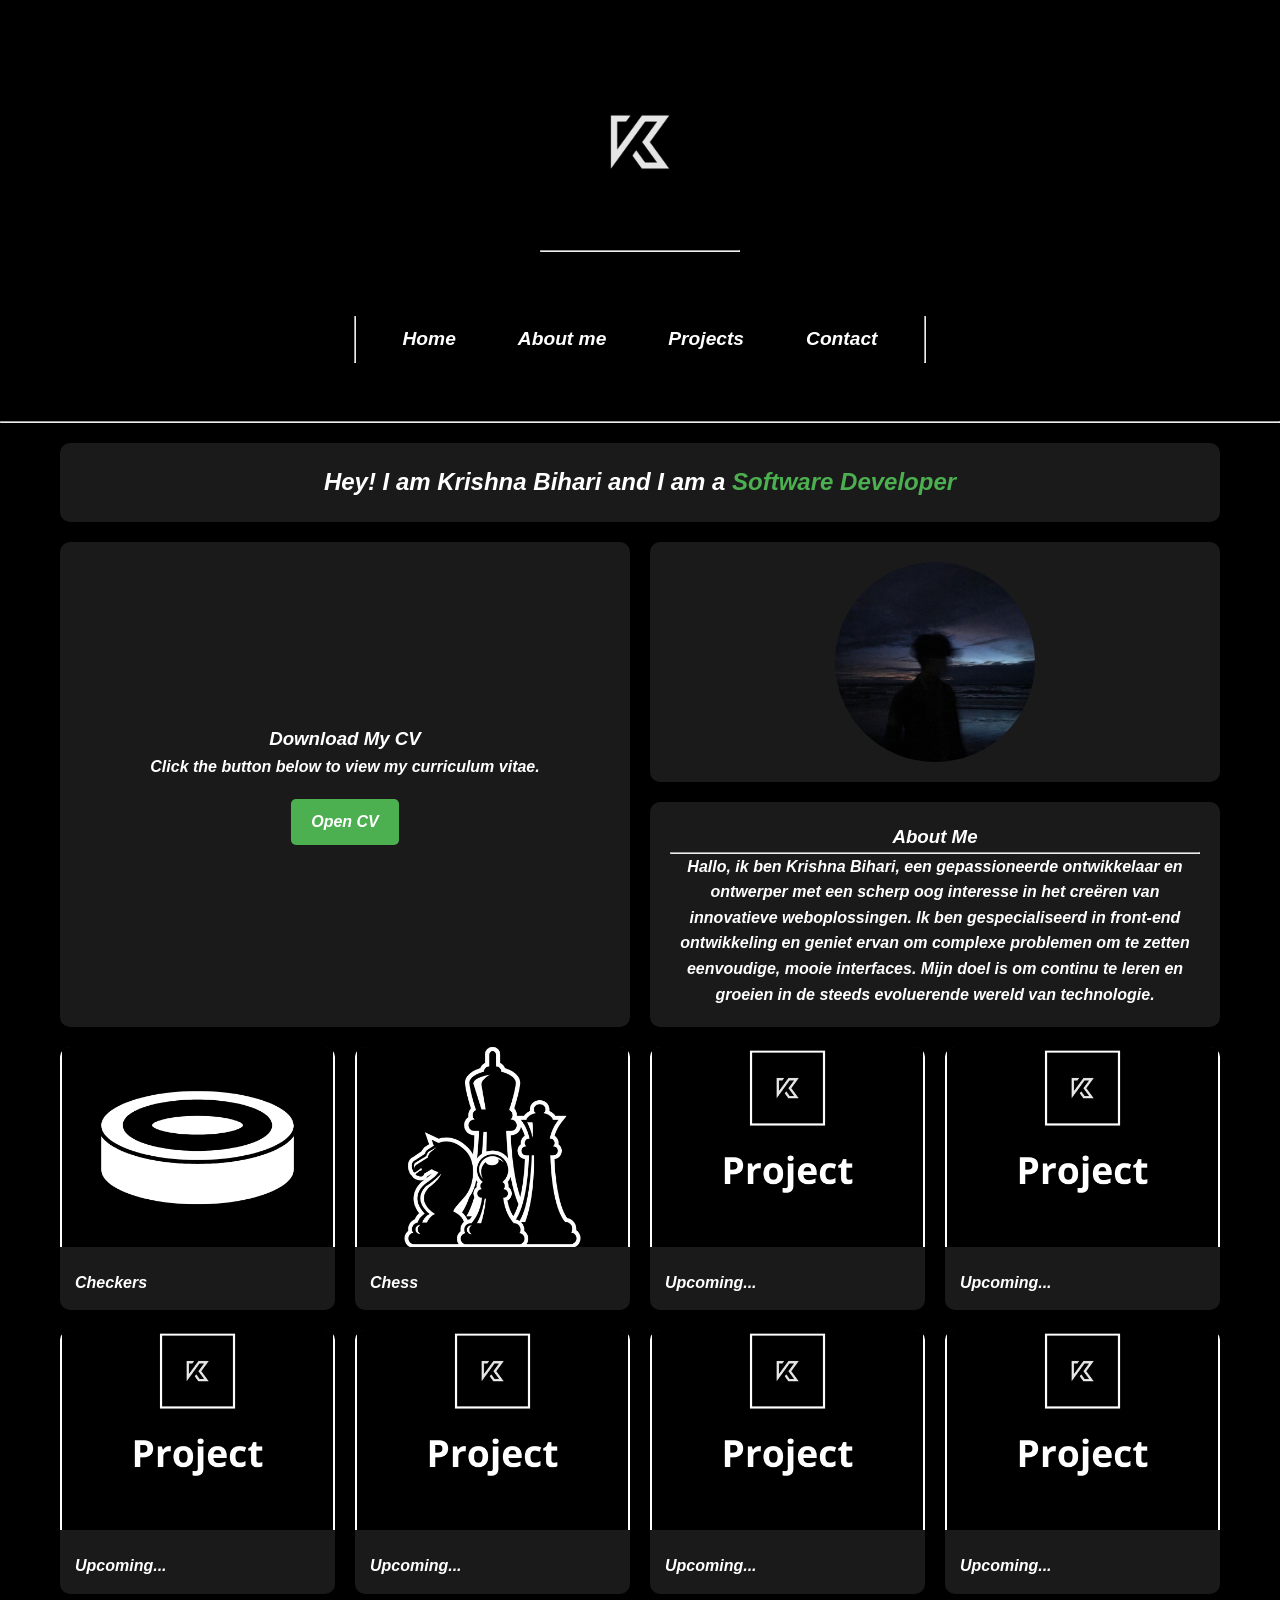
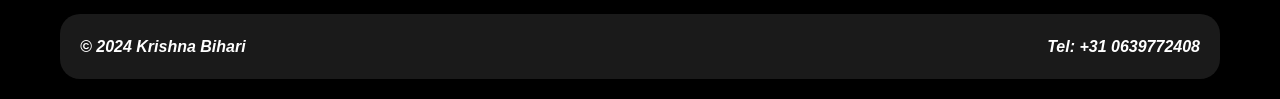
==== index.html @ a4baf520 "Nieuwe portfolio Nieuwe portfolio" ====
<!DOCTYPE html>
<html lang="en">
  <head>
    <meta charset="UTF-8" />
    <meta name="viewport" content="width=device-width, initial-scale=1.0" />
    <title>Home | Krishna Bihari</title>
    <link rel="shortcut icon" href="img/k logo.jpg" type="image/x-icon" />
    <link rel="stylesheet" href="css/style.css" />
    <script defer src="js/main.js"></script>
    <link
      rel="stylesheet"
      href="https://cdnjs.cloudflare.com/ajax/libs/font-awesome/6.0.0/css/all.min.css"
    />
  </head>

  <body>
    <header>
      <nav>
        <div class="nav-content">
          <div class="logo">
            <a class="k-logobtn" href="startscherm.html">
              <img class="k-logo" src="img/k logo.jpg" alt="k-logo" />
              <hr class="logo-stripe" />
            </a>
          </div>
          <button class="hamburger" aria-label="Menu">
            <div class="hamburger-lines">
              <span class="line"></span>
              <span class="line"></span>
              <span class="line"></span>
            </div>
          </button>
          <ul class="nav-menu">
            <hr />
            <li><a href="index.html">Home</a></li>
            <li><a href="about.html">About me</a></li>
            <li><a href="projects.html">Projects</a></li>
            <li><a href="contact.html">Contact</a></li>
            <hr />
          </ul>
        </div>
      </nav>

      <!-- <div class="K-logo">
      <a href="index.html">
        <img class="logo-button-K" src="img/k logo.jpg" alt="K-logo" />
      </a>
    </div>

    <ul class="navbar" id="navbar">
      <li><a href="index.html">Home</a></li>
      <li><a href="projects.html">Projects</a></li>
      <li><a href="about.html">About me</a></li>
      <li><a href="contact.html">Contacts</a></li>
      <a class="close" href="#">
        <img src="img/Hmenu.png" alt="close" />
      </a>
    </ul>
    <a class="hamburger" href="#navbar">
      <img src="img/Hmenu.png" alt="menu" />
    </a> -->
    </header>

    <hr class="line" />

    <main>
      <div class="home-grid">
        <div class="intro-text">
          Hey! I am Krishna Bihari and I am a
          <span class="dynamic-text">Software Developer</span>
        </div>

        <div class="profile-pic">
          <img src="img/pfp.jpeg" alt="Krishna Bihari" />
        </div>

        <div class="about-section">
          <h3>About Me</h3>
          <hr class="line" />
          <p>
            Hallo, ik ben Krishna Bihari, een gepassioneerde ontwikkelaar en
            ontwerper met een scherp oog interesse in het creëren van
            innovatieve weboplossingen. Ik ben gespecialiseerd in front-end
            ontwikkeling en geniet ervan om complexe problemen om te zetten
            eenvoudige, mooie interfaces. Mijn doel is om continu te leren en
            groeien in de steeds evoluerende wereld van technologie.
          </p>
        </div>

        <div class="two-row-box">
          <h3>Download My CV</h3>
          <p>Click the button below to view my curriculum vitae.</p>
          <a href="img/Krishna_Bihari_-_.pdf" class="cv-download-btn" download
            >Open CV</a
          >
        </div>

        <div class="projects-preview">
          <div class="project-card">
            <img src="img/checkersLogo.png" alt="Project 1" />
            <div class="project-details">Checkers</div>
          </div>
          <div class="project-card">
            <img src="img/chessLogo.png" alt="Project 2" />
            <div class="project-details">Chess</div>
          </div>
          <div class="project-card">
            <img src="img/Project(hover).png" alt="Project 3" />
            <div class="project-details">Upcoming...</div>
          </div>
          <div class="project-card">
            <img src="img/Project(hover).png" alt="Project 4" />
            <div class="project-details">Upcoming...</div>
          </div>
          <div class="project-card">
            <img src="img/Project(hover).png" alt="Project 5" />
            <div class="project-details">Upcoming...</div>
          </div>
          <div class="project-card">
            <img src="img/Project(hover).png" alt="Project 6" />
            <div class="project-details">Upcoming...</div>
          </div>
          <div class="project-card">
            <img src="img/Project(hover).png" alt="Project 7" />
            <div class="project-details">Upcoming...</div>
          </div>
          <div class="project-card">
            <img src="img/Project(hover).png" alt="Project 8" />
            <div class="project-details">Upcoming...</div>
          </div>
        </div>

        <footer>
          <div>&copy; 2024 Krishna Bihari</div>
          <div>Tel: +31 0639772408</div>
          <!-- <div class="social-links">
          <a href="instagram.com" class="social-link"><i class="fab fa-instagram"></i></a>
          <a href="facebook.com" class="social-link"><i class="fab fa-facebook"></i></a>
          <a href="youtube.com" class="social-link"><i class="fab fa-youtube"></i></a>
          <a href="linkedin.com" class="social-link"><i class="fab fa-linkedin"></i></a>
          <a href="tiktok.com" class="social-link"><i class="fab fa-tiktok"></i></a>
          <a href="pinterest.com" class="social-link"><i class="fab fa-pinterest"></i></a>
      </div> -->
        </footer>
      </div>
    </main>
  </body>
</html>
---- css/style.css ----
:root {
  --black: black;
  --white: white;
  --grey-1: rgba(255, 255, 255, 0.1);
  --grey-2: rgba(255, 255, 255, 0.2);
  --grey-3: rgba(255, 255, 255, 0.3);
  --border-color-b: 1px solid black;
  --border-color-w: 1px solid white;
  --changing-text: #4caf50;
}

* {
  margin: 0;
  padding: 0;
  box-sizing: border-box;
  color: var(--white);
  font-family: Verdana, Geneva, Tahoma, sans-serif;
  font-style: italic;
  font-weight: bolder;
  /* font-size: x-small; */
}

body {
  /* background is white by default but added for clarity */
  background: var(--black);
  width: 100%;
  min-height: 100vh;
  color: var(--white);
  font-family: Verdana, Geneva, Tahoma, sans-serif;
  line-height: 1.6;
}

header {
  position: relative;
  width: 100%;
  padding: 10px;
}

.logo-button-K {
  width: 150px;
  display: block;
  margin-left: auto;
  margin-right: auto;
  max-width: 150px;
  height: auto;
}

.hamburger,
.close {
  border: none;
  cursor: pointer;
  /* position absolute position the icons relative to the body because they have no position relative parents*/
  position: absolute;
  top: 20px;
  right: 20px;
  width: 36px;
  height: 36px;
}

.hamburger {
  background: var(--black);
}

.close {
  background: var(--black);
}

.hamburger img,
.close img {
  width: 100%;
  height: 100%;
}

.navbar {
  position: absolute;
  z-index: 1000;
  top: 0;
  left: 0;
  width: 100%;
  height: 100vh;
  overflow: hidden;
  list-style: none;
  background: var(--black);
  display: flex;
  flex-flow: column nowrap;
  justify-content: space-evenly;
  align-items: center;
  transform: translateY(-100%);
  transition: transform 0.2s ease;
}

.navbar:target {
  transform: translateY(0);
}

li a {
  display: block;
  font-family: "Open Sans", sans-serif;
  color: var(--white);
  font-weight: bold;
  font-size: 1.2rem;
  text-decoration: none;
  border-bottom: var(--border-color-b);
  padding-bottom: 0.5rem;
}

li a:hover,
li a:focus {
  border-bottom: var(--border-color-w);
}

.line {
  background-color: var(--white);
}

.wrapper {
  display: grid;
  grid-template-areas: auto;
  /* gap: 20px; */
  font-family: Verdana, Geneva, Tahoma, sans-serif;
  font-style: italic;
  font-weight: bolder;
  font-size: x-small;
  color: var(--black);
  background-color: var(--black);
  justify-content: center;
  align-items: center;
  border: var(--border-color-w);
  border-radius: 20px;
  height: 600px;
  width: 1200px;
}

header {
  position: relative;
  width: 100%;
  padding: 10px;
}

nav {
  padding: 2rem;
  display: flex;
  flex-direction: column;
  align-items: center;
  gap: 2rem;
}

.nav-content {
  width: 100%;
  max-width: 1200px;
  margin: 0 auto;
  display: flex;
  flex-direction: column;
  align-items: center;
  gap: 2rem;
}

.logo {
  display: flex;
  flex-direction: column;
  align-items: center;
  gap: 15px;
  margin-bottom: 1rem;
}

.k-logo {
  width: 200px;
  height: 200px;
  border-radius: 20px;
  object-fit: cover;
  box-shadow: 0 2px 4px rgba(0, 0, 0, 0.1);
}

.logo-stripe {
  color: c;
  font-size: 1.8rem;
  text-shadow: 2px 2px 4px rgba(0, 0, 0, 0.2);
}

.hamburger {
  display: none;
  background: none;
  border: none;
  cursor: pointer;
  padding: 0.5rem;
  position: relative;
  z-index: 100;
}

.hamburger-lines {
  width: 25px;
  height: 20px;
  display: flex;
  flex-direction: column;
  justify-content: space-between;
}

.line {
  width: 100%;
  height: 2px;
  background-color: #fff;
  transition: all 0.3s ease;
}

.nav-menu {
  display: flex;
  gap: 2rem;
  list-style: none;
  background-color: rgba(0, 0, 0, 0.7);
  padding: 1rem 2rem;
  border-radius: 30px;
}

.nav-menu a {
  text-decoration: none;
  color: var(--text-color);
  font-size: 1.2rem;
  padding: 8px 15px;
  border-radius: 5px;
  transition: all 0.3s ease;
}

.nav-menu a:hover {
  background-color: var(--changing-text);
  color: var(--pink-color);
}

/* Mobile styles */
@media (max-width: 768px) {
  .hamburger {
    display: block;
    position: fixed;
    top: 20px;
    right: 20px;
  }

  .nav-menu {
    position: fixed;
    top: 0;
    right: -100%;
    height: 100vh;
    width: 250px;
    background-color: rgba(0, 0, 0, 0.9);
    flex-direction: column;
    padding: 4rem 2rem;
    transition: right 0.3s ease;
    border-radius: 0;
  }

  .nav-menu.active {
    right: 0;
  }

  .hamburger.active .line:nth-child(1) {
    transform: rotate(45deg) translate(5px, 8px);
  }

  .hamburger.active .line:nth-child(2) {
    opacity: 0;
  }

  .hamburger.active .line:nth-child(3) {
    transform: rotate(-45deg) translate(5px, -8px);
  }

  .k-logo {
    width: 80px;
    height: 80px;
  }

  .logo-stripe {
    font-size: 1.5rem;
  }
}

/* .K-logo {
  text-align: center;
} */

/* Hamburger Menu Responsiveness */
/* .hamburger,
.close {
  position: absolute;
  top: 15px;
  right: 15px;
  width: 36px;
  height: 36px;
  cursor: pointer;
  z-index: 1100;
}

.navbar {
  position: fixed;
  top: 0;
  left: 0;
  width: 100%;
  height: 100vh;
  background: var(--black);
  display: flex;
  flex-flow: column nowrap;
  justify-content: center;
  align-items: center;
  transform: translateY(-100%);
  transition: transform 0.2s ease;
  z-index: 1000;
  list-style: none;
}

.navbar:target {
  transform: translateY(0);
}

.navbar li {
  margin: 15px 0;
}

.navbar li a {
  font-size: 1.2rem;
  text-decoration: none;
  color: var(--white);
  padding-bottom: 0.5rem;
  border-bottom: 1px solid transparent;
  transition: border-color 0.3s ease;
}

.navbar li a:hover {
  border-bottom: var(--border-color-w);
} */

.contact-container {
  display: grid;
  grid-template-columns: 1fr;
  gap: 20px;
  max-width: 800px;
  margin: 0 auto;
  padding: 20px;
  color: var(--border-color-w);
}

.contact-form {
  background-color: var(--grey-1);
  border-radius: 10px;
  padding: 20px;
}

.form-group {
  margin-bottom: 15px;
}

.form-group input,
.form-group textarea {
  width: 100%;
  padding: 10px;
  background-color: var(--grey-2);
  border: var(--border-color-w);
  border-radius: 5px;
  color: var(--white);
}

.social-links {
  display: flex;
  justify-content: center;
  gap: 20px;
  margin-top: 20px;
}

.social-links a {
  color: var(--white);
  text-decoration: none;
  font-size: 1.5rem;
  transition: color 0.3s ease;
}

.social-links a:hover {
  color: var(--changing-text);
}

@media screen and (max-width: 600px) {
  .contact-container {
    padding: 10px;
  }

  .social-links {
    flex-direction: column;
    align-items: center;
  }
}

.about-grid {
  display: grid;
  grid-template-columns: 1fr 1fr;
  gap: 20px;
  max-width: 1200px;
  margin: 0 auto;
  padding: 20px;
  color: var(--white);
}

.personal-info,
.skills-section {
  background-color: var(--grey-1);
  border-radius: 10px;
  padding: 20px;
}

.skill-bar {
  width: 100%;
  background-color: var(--grey-2);
  border-radius: 10px;
  margin-bottom: 15px;
}

.skill-level {
  height: 20px;
  border-radius: 10px;
  background-color: var(--changing-text);
  text-align: right;
  line-height: 20px;
  color: var(--white);
  padding-right: 10px;
}

@media screen and (max-width: 768px) {
  .about-grid {
    grid-template-columns: 1fr;
  }
}

.projects-container {
  display: grid;
  grid-template-columns: repeat(4, 1fr);
  gap: 20px;
  max-width: 1200px;
  margin: 0 auto;
  padding: 20px;
  color: var(--white);
}

.project-card {
  background-color: var(--grey-1);
  border-radius: 10px;
  overflow: hidden;
  transition: transform 0.3s ease;
}

.project-card:hover {
  transform: scale(1.05);
}

.project-image {
  width: 100%;
  height: 250px;
  object-fit: cover;
}

.project-details {
  padding: 15px;
}

.project-links {
  display: flex;
  justify-content: space-between;
  margin-top: 10px;
}

.project-links a {
  color: var(--white);
  text-decoration: none;
  padding: 5px 10px;
  background-color: var(--grey-2);
  border-radius: 5px;
  transition: background-color 0.3s ease;
}

.project-links a:hover {
  background-color: var(--grey-3);
}

@media screen and (max-width: 768px) {
  .projects-container {
    grid-template-columns: repeat(2, 1fr);
  }
}

@media screen and (max-width: 480px) {
  .projects-container {
    grid-template-columns: 1fr;
  }
}

.two-row-box {
  grid-row: 2 / span 2;
  background-color: var(--grey-1);
  border-radius: 10px;
  padding: 20px;
  display: flex;
  flex-direction: column;
  align-items: center;
}

.cv-download-btn {
  background-color: var(--changing-text);
  color: var(--white);
  border: none;
  padding: 10px 20px;
  border-radius: 5px;
  cursor: pointer;
  transition: background-color 0.3s ease;
  margin-top: 20px;
  text-decoration: none;
  display: inline-block;
}

.cv-download-btn:hover {
  background-color: var(--white);
  color: var(--black);
}

.home-grid {
  display: grid;
  grid-template-columns: repeat(2, 1fr);
  gap: 20px;
  max-width: 1200px;
  margin: 0 auto;
  padding: 20px;
  color: var(--white);
}

.intro-text {
  grid-column: 1 / 3;
  background-color: var(--grey-1);
  border-radius: 10px;
  padding: 20px;
  text-align: center;
  font-size: 1.5rem;
}

.dynamic-text {
  color: var(--changing-text);
  display: inline-block;
}

.profile-pic,
.about-section,
.two-row-box {
  background-color: var(--grey-1);
  border-radius: 10px;
  padding: 20px;
  display: flex;
  flex-direction: column;
  justify-content: center;
  align-items: center;
  text-align: center;
}

.profile-pic img {
  width: 200px;
  height: 200px;
  border-radius: 50%;
  object-fit: cover;
}

.projects-preview {
  grid-column: 1 / 3;
  display: grid;
  grid-template-columns: repeat(4, 1fr);
  gap: 20px;
}

.project-card {
  background-color: var(--grey-1);
  border-radius: 10px;
  overflow: hidden;
}

.project-card img {
  width: 100%;
  height: 200px;
  object-fit: cover;
}

footer {
  grid-column: 1 / 3;
  display: flex;
  justify-content: space-between;
  padding: 20px;
  background-color: var(--grey-1);
  align-items: baseline;
  border-radius: 20px;
}

@media screen and (max-width: 1024px) {
  .home-grid {
    grid-template-columns: 1fr;
  }

  .intro-text,
  .projects-preview,
  footer {
    grid-column: 1;
  }

  .projects-preview {
    grid-template-columns: repeat(2, 1fr);
  }
}

@media screen and (max-width: 768px) {
  .projects-preview {
    grid-template-columns: 1fr;
  }

  .home-grid {
    padding: 10px;
    gap: 10px;
  }

  .intro-text {
    font-size: 1.2rem;
  }

  .profile-pic img {
    width: 150px;
    height: 150px;
  }
}

@media screen and (max-width: 480px) {
  .intro-text {
    font-size: 1rem;
  }

  footer {
    flex-direction: column;
    text-align: center;
  }
}

/* Animation Keyframes */
@keyframes fadeIn {
  from {
    opacity: 0;
  }

  to {
    opacity: 1;
  }
}

@keyframes slideInFromLeft {
  from {
    transform: translateX(-50px);
    opacity: 0;
  }

  to {
    transform: translateX(0);
    opacity: 1;
  }
}

@keyframes slideInFromRight {
  from {
    transform: translateX(50px);
    opacity: 0;
  }

  to {
    transform: translateX(0);
    opacity: 1;
  }
}

@keyframes slideInFromTop {
  from {
    transform: translateY(-50px);
    opacity: 0;
  }

  to {
    transform: translateY(0);
    opacity: 1;
  }
}

@keyframes slideInFromBottom {
  from {
    transform: translateY(50px);
    opacity: 0;
  }

  to {
    transform: translateY(0);
    opacity: 1;
  }
}

@keyframes pulse {
  0% {
    transform: scale(1);
  }

  50% {
    transform: scale(1.05);
  }

  100% {
    transform: scale(1);
  }
}

@keyframes typing {
  from {
    width: 0;
  }

  to {
    width: 100%;
  }
}

@keyframes blink {
  50% {
    border-color: transparent;
  }
}

@keyframes rotate {
  from {
    transform: rotate(0deg);
  }

  to {
    transform: rotate(360deg);
  }
}

@keyframes bounce {
  0%,
  100% {
    transform: translateY(0);
  }

  50% {
    transform: translateY(-15px);
  }
}

/* Logo Animation */
.logo-button-K {
  animation: pulse 2s infinite ease-in-out;
}

.k-logo {
  animation: fadeIn 1.5s ease-out;
}

/* Navigation Menu Animation */
.nav-menu li {
  opacity: 0;
  animation: slideInFromTop 0.5s forwards ease-out;
}

.nav-menu li:nth-child(1) {
  animation-delay: 0.1s;
}

.nav-menu li:nth-child(2) {
  animation-delay: 0.2s;
}

.nav-menu li:nth-child(3) {
  animation-delay: 0.3s;
}

.nav-menu li:nth-child(4) {
  animation-delay: 0.4s;
}

.nav-menu li:nth-child(5) {
  animation-delay: 0.5s;
}

/* Hamburger Menu Animation */
.hamburger .line {
  transition: all 0.3s ease-in-out;
}

/* Home Page Animations */
.intro-text {
  animation: fadeIn 1s ease-out;
}

.profile-pic {
  animation: slideInFromLeft 1s ease-out;
}

.about-section {
  animation: slideInFromRight 1s ease-out;
}

.two-row-box {
  animation: fadeIn 1.5s ease-out;
}

/* Project Cards Animation */
.project-card {
  opacity: 0;
  animation: fadeIn 0.8s forwards ease-out;
  transition: transform 0.3s ease, box-shadow 0.3s ease;
}

.project-card:hover {
  transform: translateY(-10px);
  box-shadow: 0 10px 20px rgba(0, 0, 0, 0.2);
}

.projects-container .project-card:nth-child(1) {
  animation-delay: 0.1s;
}

.projects-container .project-card:nth-child(2) {
  animation-delay: 0.2s;
}

.projects-container .project-card:nth-child(3) {
  animation-delay: 0.3s;
}

.projects-container .project-card:nth-child(4) {
  animation-delay: 0.4s;
}

/* Form Elements Animation */
.form-group input,
.form-group textarea {
  transition: all 0.3s ease;
}

.form-group input:focus,
.form-group textarea:focus {
  transform: scale(1.01);
  box-shadow: 0 0 10px rgba(76, 175, 80, 0.5);
}

/* Button Animation */
.cv-download-btn {
  position: relative;
  overflow: hidden;
  transition: all 0.3s ease;
}

.cv-download-btn:before {
  content: "";
  position: absolute;
  top: 0;
  left: -100%;
  width: 100%;
  height: 100%;
  background: linear-gradient(
    90deg,
    transparent,
    rgba(255, 255, 255, 0.2),
    transparent
  );
  transition: all 0.5s ease;
}

.cv-download-btn:hover:before {
  left: 100%;
}

/* Skills Section Animation */
.skill-level {
  width: 0;
  transition: width 1.5s ease-out;
}

/* Social Links Animation */
.social-links a {
  display: inline-block;
  animation: fadeIn 1s ease-out;
  transition: transform 0.3s ease;
}

.social-links a:hover {
  transform: translateY(-5px);
}

/* Footer Animation */
footer {
  animation: slideInFromBottom 1s ease-out;
}

/* Animation Classes (add these with JavaScript) */
.animate-skill {
  width: attr(data-skill "%") !important;
}

.animate-in {
  animation: fadeIn 1s ease-out;
}

.animate-from-left {
  animation: slideInFromLeft 1s ease-out;
}

.animate-from-right {
  animation: slideInFromRight 1s ease-out;
}

.animate-from-bottom {
  animation: slideInFromBottom 1s ease-out;
}

/* Intersection Observer Animations */
.hidden {
  opacity: 0;
  transform: translateY(20px);
  transition: all 0.6s ease-out;
}

.show {
  opacity: 1;
  transform: translateY(0);
}
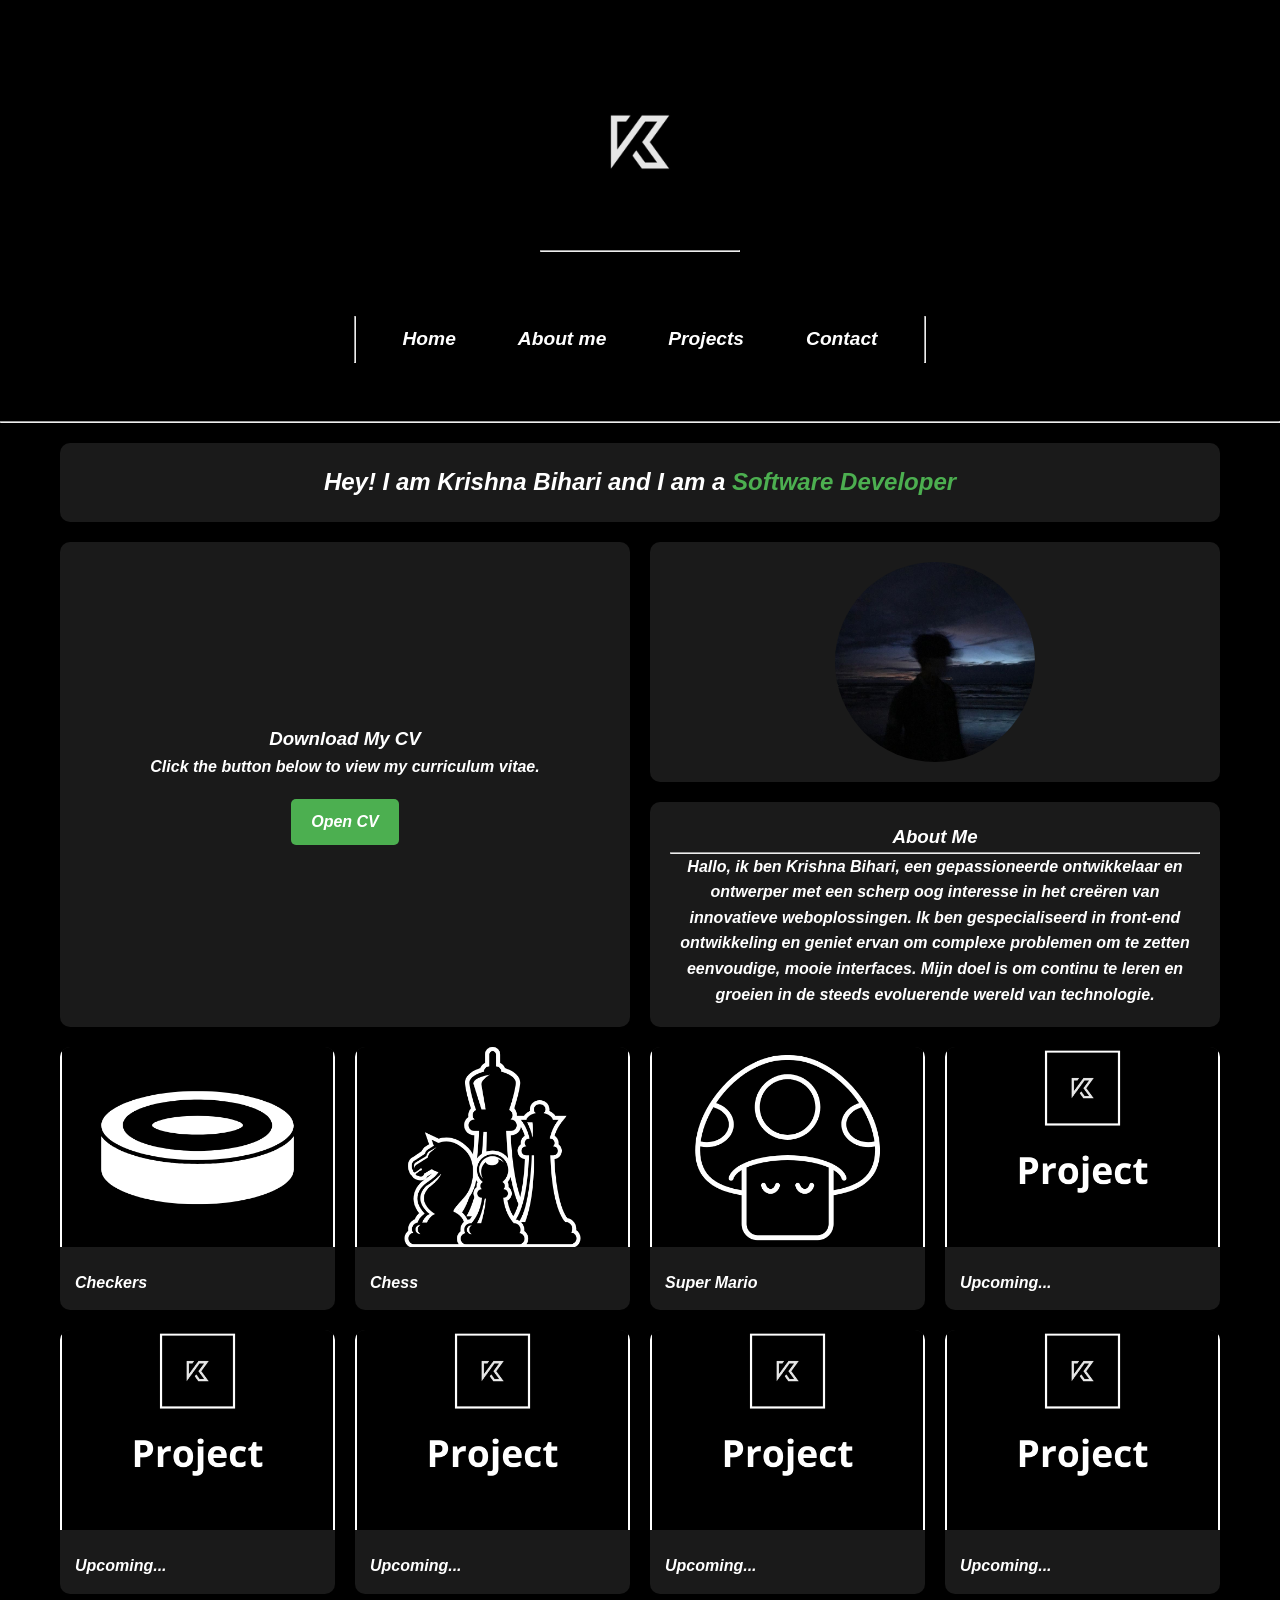
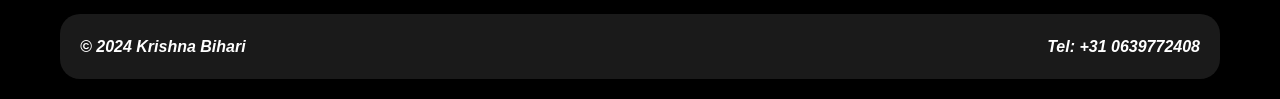
==== commit 12b2d698: "project mario toegevoegd project mario toegevoegd" ====
--- a/index.html
+++ b/index.html
@@ -105,8 +105,8 @@
             <div class="project-details">Chess</div>
           </div>
           <div class="project-card">
-            <img src="img/Project(hover).png" alt="Project 3" />
-            <div class="project-details">Upcoming...</div>
+            <img src="img/mario.png" alt="Project 3" />
+            <div class="project-details">Super Mario</div>
           </div>
           <div class="project-card">
             <img src="img/Project(hover).png" alt="Project 4" />
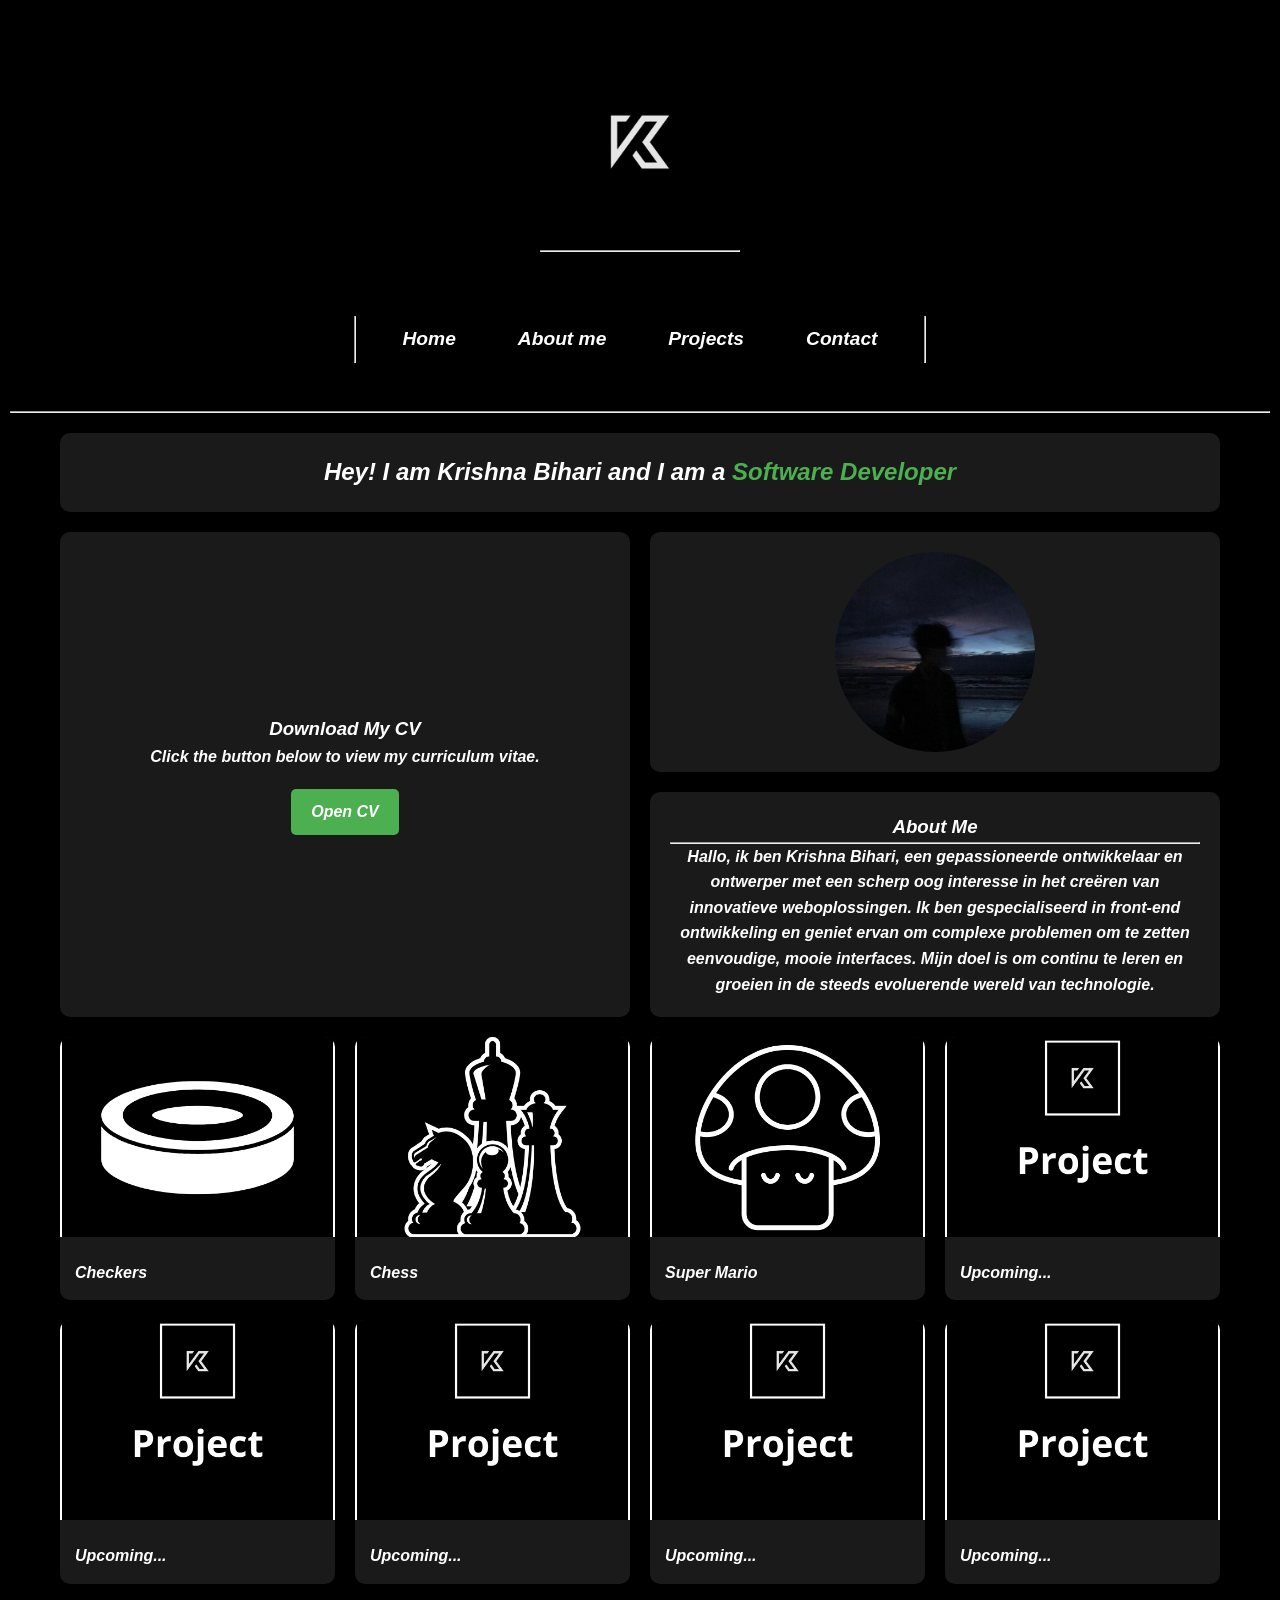
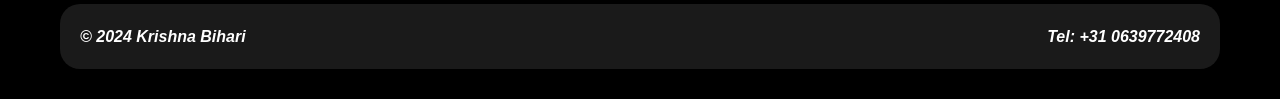
==== commit b3a6a84d: "code verwijderd code verwijderd" ====
--- a/index.html
+++ b/index.html
@@ -40,26 +40,6 @@
           </ul>
         </div>
       </nav>
-
-      <!-- <div class="K-logo">
-      <a href="index.html">
-        <img class="logo-button-K" src="img/k logo.jpg" alt="K-logo" />
-      </a>
-    </div>
-
-    <ul class="navbar" id="navbar">
-      <li><a href="index.html">Home</a></li>
-      <li><a href="projects.html">Projects</a></li>
-      <li><a href="about.html">About me</a></li>
-      <li><a href="contact.html">Contacts</a></li>
-      <a class="close" href="#">
-        <img src="img/Hmenu.png" alt="close" />
-      </a>
-    </ul>
-    <a class="hamburger" href="#navbar">
-      <img src="img/Hmenu.png" alt="menu" />
-    </a> -->
-    </header>
 
     <hr class="line" />
 
--- a/css/style.css
+++ b/css/style.css
@@ -8,7 +8,6 @@
   --border-color-w: 1px solid white;
   --changing-text: #4caf50;
 }
-
 * {
   margin: 0;
   padding: 0;
@@ -17,11 +16,8 @@
   font-family: Verdana, Geneva, Tahoma, sans-serif;
   font-style: italic;
   font-weight: bolder;
-  /* font-size: x-small; */
-}
-
+}
 body {
-  /* background is white by default but added for clarity */
   background: var(--black);
   width: 100%;
   min-height: 100vh;
@@ -29,13 +25,11 @@
   font-family: Verdana, Geneva, Tahoma, sans-serif;
   line-height: 1.6;
 }
-
 header {
   position: relative;
   width: 100%;
   padding: 10px;
 }
-
 .logo-button-K {
   width: 150px;
   display: block;
@@ -44,33 +38,27 @@
   max-width: 150px;
   height: auto;
 }
-
-.hamburger,
-.close {
+.close,
+.hamburger {
   border: none;
   cursor: pointer;
-  /* position absolute position the icons relative to the body because they have no position relative parents*/
   position: absolute;
   top: 20px;
   right: 20px;
   width: 36px;
   height: 36px;
 }
-
 .hamburger {
   background: var(--black);
 }
-
 .close {
   background: var(--black);
 }
-
-.hamburger img,
-.close img {
+.close img,
+.hamburger img {
   width: 100%;
   height: 100%;
 }
-
 .navbar {
   position: absolute;
   z-index: 1000;
@@ -88,35 +76,29 @@
   transform: translateY(-100%);
   transition: transform 0.2s ease;
 }
-
 .navbar:target {
   transform: translateY(0);
 }
-
 li a {
   display: block;
   font-family: "Open Sans", sans-serif;
   color: var(--white);
-  font-weight: bold;
+  font-weight: 700;
   font-size: 1.2rem;
   text-decoration: none;
   border-bottom: var(--border-color-b);
   padding-bottom: 0.5rem;
 }
-
-li a:hover,
-li a:focus {
+li a:focus,
+li a:hover {
   border-bottom: var(--border-color-w);
 }
-
 .line {
   background-color: var(--white);
 }
-
 .wrapper {
   display: grid;
   grid-template-areas: auto;
-  /* gap: 20px; */
   font-family: Verdana, Geneva, Tahoma, sans-serif;
   font-style: italic;
   font-weight: bolder;
@@ -130,13 +112,11 @@
   height: 600px;
   width: 1200px;
 }
-
 header {
   position: relative;
   width: 100%;
   padding: 10px;
 }
-
 nav {
   padding: 2rem;
   display: flex;
@@ -144,7 +124,6 @@
   align-items: center;
   gap: 2rem;
 }
-
 .nav-content {
   width: 100%;
   max-width: 1200px;
@@ -154,7 +133,6 @@
   align-items: center;
   gap: 2rem;
 }
-
 .logo {
   display: flex;
   flex-direction: column;
@@ -162,7 +140,6 @@
   gap: 15px;
   margin-bottom: 1rem;
 }
-
 .k-logo {
   width: 200px;
   height: 200px;
@@ -170,23 +147,20 @@
   object-fit: cover;
   box-shadow: 0 2px 4px rgba(0, 0, 0, 0.1);
 }
-
 .logo-stripe {
   color: c;
   font-size: 1.8rem;
   text-shadow: 2px 2px 4px rgba(0, 0, 0, 0.2);
 }
-
 .hamburger {
   display: none;
-  background: none;
+  background: 0 0;
   border: none;
   cursor: pointer;
   padding: 0.5rem;
   position: relative;
   z-index: 100;
 }
-
 .hamburger-lines {
   width: 25px;
   height: 20px;
@@ -194,14 +168,12 @@
   flex-direction: column;
   justify-content: space-between;
 }
-
 .line {
   width: 100%;
   height: 2px;
   background-color: #fff;
   transition: all 0.3s ease;
 }
-
 .nav-menu {
   display: flex;
   gap: 2rem;
@@ -210,7 +182,6 @@
   padding: 1rem 2rem;
   border-radius: 30px;
 }
-
 .nav-menu a {
   text-decoration: none;
   color: var(--text-color);
@@ -219,13 +190,10 @@
   border-radius: 5px;
   transition: all 0.3s ease;
 }
-
 .nav-menu a:hover {
   background-color: var(--changing-text);
   color: var(--pink-color);
 }
-
-/* Mobile styles */
 @media (max-width: 768px) {
   .hamburger {
     display: block;
@@ -233,7 +201,6 @@
     top: 20px;
     right: 20px;
   }
-
   .nav-menu {
     position: fixed;
     top: 0;
@@ -246,87 +213,26 @@
     transition: right 0.3s ease;
     border-radius: 0;
   }
-
   .nav-menu.active {
     right: 0;
   }
-
   .hamburger.active .line:nth-child(1) {
     transform: rotate(45deg) translate(5px, 8px);
   }
-
   .hamburger.active .line:nth-child(2) {
     opacity: 0;
   }
-
   .hamburger.active .line:nth-child(3) {
     transform: rotate(-45deg) translate(5px, -8px);
   }
-
   .k-logo {
     width: 80px;
     height: 80px;
   }
-
   .logo-stripe {
     font-size: 1.5rem;
   }
 }
-
-/* .K-logo {
-  text-align: center;
-} */
-
-/* Hamburger Menu Responsiveness */
-/* .hamburger,
-.close {
-  position: absolute;
-  top: 15px;
-  right: 15px;
-  width: 36px;
-  height: 36px;
-  cursor: pointer;
-  z-index: 1100;
-}
-
-.navbar {
-  position: fixed;
-  top: 0;
-  left: 0;
-  width: 100%;
-  height: 100vh;
-  background: var(--black);
-  display: flex;
-  flex-flow: column nowrap;
-  justify-content: center;
-  align-items: center;
-  transform: translateY(-100%);
-  transition: transform 0.2s ease;
-  z-index: 1000;
-  list-style: none;
-}
-
-.navbar:target {
-  transform: translateY(0);
-}
-
-.navbar li {
-  margin: 15px 0;
-}
-
-.navbar li a {
-  font-size: 1.2rem;
-  text-decoration: none;
-  color: var(--white);
-  padding-bottom: 0.5rem;
-  border-bottom: 1px solid transparent;
-  transition: border-color 0.3s ease;
-}
-
-.navbar li a:hover {
-  border-bottom: var(--border-color-w);
-} */
-
 .contact-container {
   display: grid;
   grid-template-columns: 1fr;
@@ -336,17 +242,14 @@
   padding: 20px;
   color: var(--border-color-w);
 }
-
 .contact-form {
   background-color: var(--grey-1);
   border-radius: 10px;
   padding: 20px;
 }
-
 .form-group {
   margin-bottom: 15px;
 }
-
 .form-group input,
 .form-group textarea {
   width: 100%;
@@ -356,36 +259,30 @@
   border-radius: 5px;
   color: var(--white);
 }
-
 .social-links {
   display: flex;
   justify-content: center;
   gap: 20px;
   margin-top: 20px;
 }
-
 .social-links a {
   color: var(--white);
   text-decoration: none;
   font-size: 1.5rem;
   transition: color 0.3s ease;
 }
-
 .social-links a:hover {
   color: var(--changing-text);
 }
-
 @media screen and (max-width: 600px) {
   .contact-container {
     padding: 10px;
   }
-
   .social-links {
     flex-direction: column;
     align-items: center;
   }
 }
-
 .about-grid {
   display: grid;
   grid-template-columns: 1fr 1fr;
@@ -395,21 +292,18 @@
   padding: 20px;
   color: var(--white);
 }
-
 .personal-info,
 .skills-section {
   background-color: var(--grey-1);
   border-radius: 10px;
   padding: 20px;
 }
-
 .skill-bar {
   width: 100%;
   background-color: var(--grey-2);
   border-radius: 10px;
   margin-bottom: 15px;
 }
-
 .skill-level {
   height: 20px;
   border-radius: 10px;
@@ -419,13 +313,11 @@
   color: var(--white);
   padding-right: 10px;
 }
-
 @media screen and (max-width: 768px) {
   .about-grid {
     grid-template-columns: 1fr;
   }
 }
-
 .projects-container {
   display: grid;
   grid-template-columns: repeat(4, 1fr);
@@ -435,34 +327,28 @@
   padding: 20px;
   color: var(--white);
 }
-
 .project-card {
   background-color: var(--grey-1);
   border-radius: 10px;
   overflow: hidden;
   transition: transform 0.3s ease;
 }
-
 .project-card:hover {
   transform: scale(1.05);
 }
-
 .project-image {
   width: 100%;
   height: 250px;
   object-fit: cover;
 }
-
 .project-details {
   padding: 15px;
 }
-
 .project-links {
   display: flex;
   justify-content: space-between;
   margin-top: 10px;
 }
-
 .project-links a {
   color: var(--white);
   text-decoration: none;
@@ -471,23 +357,19 @@
   border-radius: 5px;
   transition: background-color 0.3s ease;
 }
-
 .project-links a:hover {
   background-color: var(--grey-3);
 }
-
 @media screen and (max-width: 768px) {
   .projects-container {
     grid-template-columns: repeat(2, 1fr);
   }
 }
-
 @media screen and (max-width: 480px) {
   .projects-container {
     grid-template-columns: 1fr;
   }
 }
-
 .two-row-box {
   grid-row: 2 / span 2;
   background-color: var(--grey-1);
@@ -497,7 +379,6 @@
   flex-direction: column;
   align-items: center;
 }
-
 .cv-download-btn {
   background-color: var(--changing-text);
   color: var(--white);
@@ -510,12 +391,10 @@
   text-decoration: none;
   display: inline-block;
 }
-
 .cv-download-btn:hover {
   background-color: var(--white);
   color: var(--black);
 }
-
 .home-grid {
   display: grid;
   grid-template-columns: repeat(2, 1fr);
@@ -525,23 +404,20 @@
   padding: 20px;
   color: var(--white);
 }
-
 .intro-text {
-  grid-column: 1 / 3;
+  grid-column: 1/3;
   background-color: var(--grey-1);
   border-radius: 10px;
   padding: 20px;
   text-align: center;
   font-size: 1.5rem;
 }
-
 .dynamic-text {
   color: var(--changing-text);
   display: inline-block;
 }
-
+.about-section,
 .profile-pic,
-.about-section,
 .two-row-box {
   background-color: var(--grey-1);
   border-radius: 10px;
@@ -552,35 +428,30 @@
   align-items: center;
   text-align: center;
 }
-
 .profile-pic img {
   width: 200px;
   height: 200px;
   border-radius: 50%;
   object-fit: cover;
 }
-
 .projects-preview {
-  grid-column: 1 / 3;
+  grid-column: 1/3;
   display: grid;
   grid-template-columns: repeat(4, 1fr);
   gap: 20px;
 }
-
 .project-card {
   background-color: var(--grey-1);
   border-radius: 10px;
   overflow: hidden;
 }
-
 .project-card img {
   width: 100%;
   height: 200px;
   object-fit: cover;
 }
-
 footer {
-  grid-column: 1 / 3;
+  grid-column: 1/3;
   display: flex;
   justify-content: space-between;
   padding: 20px;
@@ -588,268 +459,208 @@
   align-items: baseline;
   border-radius: 20px;
 }
-
 @media screen and (max-width: 1024px) {
   .home-grid {
     grid-template-columns: 1fr;
   }
-
   .intro-text,
   .projects-preview,
   footer {
     grid-column: 1;
   }
-
   .projects-preview {
     grid-template-columns: repeat(2, 1fr);
   }
 }
-
 @media screen and (max-width: 768px) {
   .projects-preview {
     grid-template-columns: 1fr;
   }
-
   .home-grid {
     padding: 10px;
     gap: 10px;
   }
-
   .intro-text {
     font-size: 1.2rem;
   }
-
   .profile-pic img {
     width: 150px;
     height: 150px;
   }
 }
-
 @media screen and (max-width: 480px) {
   .intro-text {
     font-size: 1rem;
   }
-
   footer {
     flex-direction: column;
     text-align: center;
   }
 }
-
-/* Animation Keyframes */
 @keyframes fadeIn {
   from {
     opacity: 0;
   }
-
   to {
     opacity: 1;
   }
 }
-
 @keyframes slideInFromLeft {
   from {
     transform: translateX(-50px);
     opacity: 0;
   }
-
   to {
     transform: translateX(0);
     opacity: 1;
   }
 }
-
 @keyframes slideInFromRight {
   from {
     transform: translateX(50px);
     opacity: 0;
   }
-
   to {
     transform: translateX(0);
     opacity: 1;
   }
 }
-
 @keyframes slideInFromTop {
   from {
     transform: translateY(-50px);
     opacity: 0;
   }
-
   to {
     transform: translateY(0);
     opacity: 1;
   }
 }
-
 @keyframes slideInFromBottom {
   from {
     transform: translateY(50px);
     opacity: 0;
   }
-
   to {
     transform: translateY(0);
     opacity: 1;
   }
 }
-
 @keyframes pulse {
   0% {
     transform: scale(1);
   }
-
   50% {
     transform: scale(1.05);
   }
-
   100% {
     transform: scale(1);
   }
 }
-
 @keyframes typing {
   from {
     width: 0;
   }
-
   to {
     width: 100%;
   }
 }
-
 @keyframes blink {
   50% {
     border-color: transparent;
   }
 }
-
 @keyframes rotate {
   from {
-    transform: rotate(0deg);
-  }
-
+    transform: rotate(0);
+  }
   to {
     transform: rotate(360deg);
   }
 }
-
 @keyframes bounce {
   0%,
   100% {
     transform: translateY(0);
   }
-
   50% {
     transform: translateY(-15px);
   }
 }
-
-/* Logo Animation */
 .logo-button-K {
   animation: pulse 2s infinite ease-in-out;
 }
-
 .k-logo {
   animation: fadeIn 1.5s ease-out;
 }
-
-/* Navigation Menu Animation */
 .nav-menu li {
   opacity: 0;
   animation: slideInFromTop 0.5s forwards ease-out;
 }
-
 .nav-menu li:nth-child(1) {
   animation-delay: 0.1s;
 }
-
 .nav-menu li:nth-child(2) {
   animation-delay: 0.2s;
 }
-
 .nav-menu li:nth-child(3) {
   animation-delay: 0.3s;
 }
-
 .nav-menu li:nth-child(4) {
   animation-delay: 0.4s;
 }
-
 .nav-menu li:nth-child(5) {
   animation-delay: 0.5s;
 }
-
-/* Hamburger Menu Animation */
 .hamburger .line {
   transition: all 0.3s ease-in-out;
 }
-
-/* Home Page Animations */
 .intro-text {
   animation: fadeIn 1s ease-out;
 }
-
 .profile-pic {
   animation: slideInFromLeft 1s ease-out;
 }
-
 .about-section {
   animation: slideInFromRight 1s ease-out;
 }
-
 .two-row-box {
   animation: fadeIn 1.5s ease-out;
 }
-
-/* Project Cards Animation */
 .project-card {
   opacity: 0;
   animation: fadeIn 0.8s forwards ease-out;
   transition: transform 0.3s ease, box-shadow 0.3s ease;
 }
-
 .project-card:hover {
   transform: translateY(-10px);
   box-shadow: 0 10px 20px rgba(0, 0, 0, 0.2);
 }
-
 .projects-container .project-card:nth-child(1) {
   animation-delay: 0.1s;
 }
-
 .projects-container .project-card:nth-child(2) {
   animation-delay: 0.2s;
 }
-
 .projects-container .project-card:nth-child(3) {
   animation-delay: 0.3s;
 }
-
 .projects-container .project-card:nth-child(4) {
   animation-delay: 0.4s;
 }
-
-/* Form Elements Animation */
 .form-group input,
 .form-group textarea {
   transition: all 0.3s ease;
 }
-
 .form-group input:focus,
 .form-group textarea:focus {
   transform: scale(1.01);
   box-shadow: 0 0 10px rgba(76, 175, 80, 0.5);
 }
-
-/* Button Animation */
 .cv-download-btn {
   position: relative;
   overflow: hidden;
   transition: all 0.3s ease;
 }
-
 .cv-download-btn:before {
   content: "";
   position: absolute;
@@ -865,61 +676,44 @@
   );
   transition: all 0.5s ease;
 }
-
 .cv-download-btn:hover:before {
   left: 100%;
 }
-
-/* Skills Section Animation */
 .skill-level {
   width: 0;
   transition: width 1.5s ease-out;
 }
-
-/* Social Links Animation */
 .social-links a {
   display: inline-block;
   animation: fadeIn 1s ease-out;
   transition: transform 0.3s ease;
 }
-
 .social-links a:hover {
   transform: translateY(-5px);
 }
-
-/* Footer Animation */
 footer {
   animation: slideInFromBottom 1s ease-out;
 }
-
-/* Animation Classes (add these with JavaScript) */
 .animate-skill {
   width: attr(data-skill "%") !important;
 }
-
 .animate-in {
   animation: fadeIn 1s ease-out;
 }
-
 .animate-from-left {
   animation: slideInFromLeft 1s ease-out;
 }
-
 .animate-from-right {
   animation: slideInFromRight 1s ease-out;
 }
-
 .animate-from-bottom {
   animation: slideInFromBottom 1s ease-out;
 }
-
-/* Intersection Observer Animations */
 .hidden {
   opacity: 0;
   transform: translateY(20px);
   transition: all 0.6s ease-out;
 }
-
 .show {
   opacity: 1;
   transform: translateY(0);
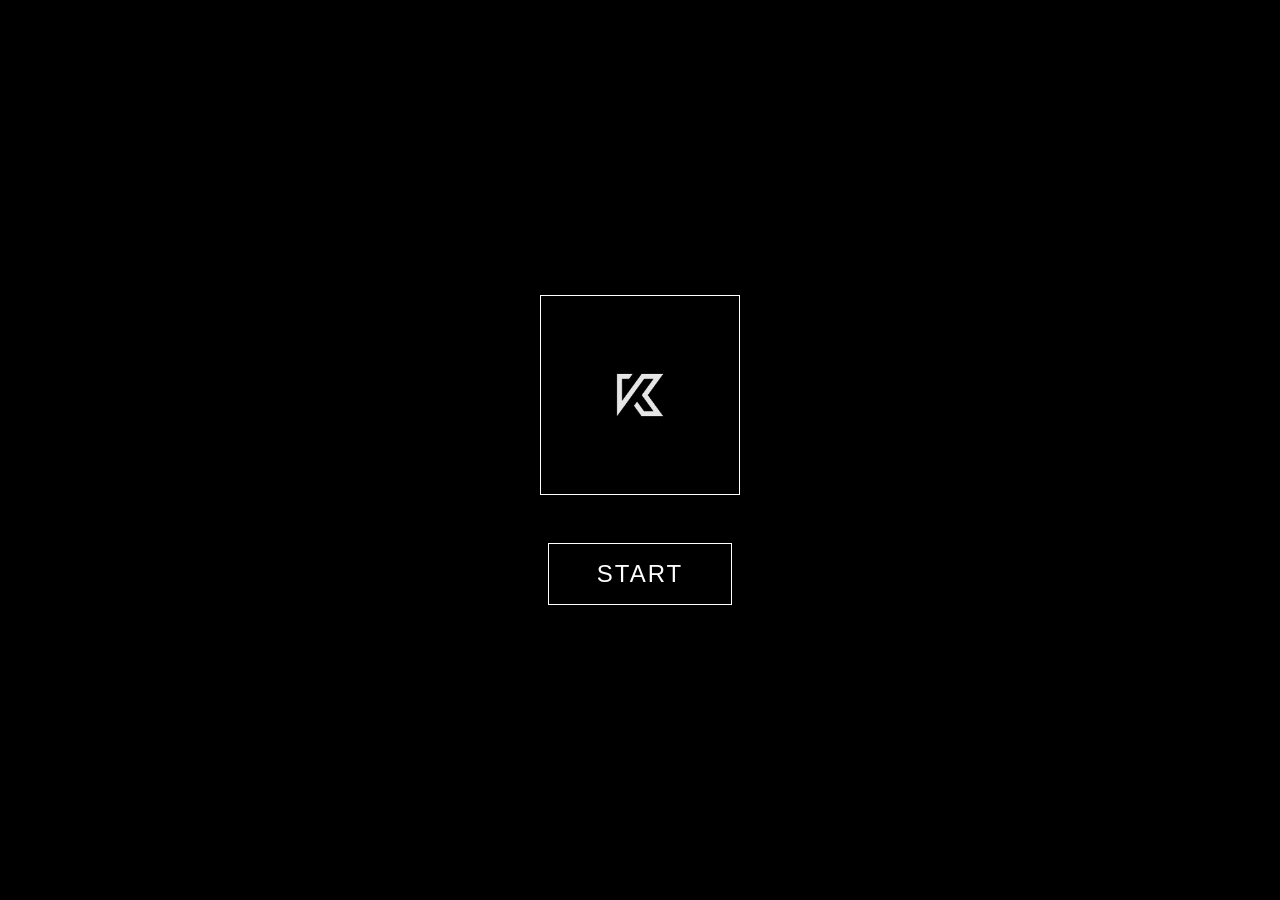
==== commit 38325e44: "index aangepast" ====
--- a/index.html
+++ b/index.html
@@ -1,11 +1,11 @@
 <!DOCTYPE html>
-<html lang="en">
+<html lang="nl">
   <head>
     <meta charset="UTF-8" />
     <meta name="viewport" content="width=device-width, initial-scale=1.0" />
-    <title>Home | Krishna Bihari</title>
+    <title>Welkom | Krishna Bihari</title>
     <link rel="shortcut icon" href="img/k logo.jpg" type="image/x-icon" />
-    <link rel="stylesheet" href="css/style.css" />
+    <link rel="stylesheet" href="css/startscherm.css" />
     <script defer src="js/main.js"></script>
     <link
       rel="stylesheet"
@@ -13,116 +13,20 @@
     />
   </head>
 
-  <body>
-    <header>
-      <nav>
-        <div class="nav-content">
-          <div class="logo">
-            <a class="k-logobtn" href="startscherm.html">
-              <img class="k-logo" src="img/k logo.jpg" alt="k-logo" />
-              <hr class="logo-stripe" />
-            </a>
-          </div>
-          <button class="hamburger" aria-label="Menu">
-            <div class="hamburger-lines">
-              <span class="line"></span>
-              <span class="line"></span>
-              <span class="line"></span>
-            </div>
-          </button>
-          <ul class="nav-menu">
-            <hr />
-            <li><a href="index.html">Home</a></li>
-            <li><a href="about.html">About me</a></li>
-            <li><a href="projects.html">Projects</a></li>
-            <li><a href="contact.html">Contact</a></li>
-            <hr />
-          </ul>
+  <body class="startscherm-body">
+    <div class="background-animation" id="triangleContainer">
+      <!-- Driehoeken worden hier via JavaScript toegevoegd -->
+    </div>
+
+    <div class="startscherm-container">
+      <div class="startscherm-logo-container">
+        <div class="startscherm-logo-inner">
+          <img src="img/k logo.jpg" alt="k- logo" />
+          <!-- <div class="logo-text-large">K</div> -->
         </div>
-      </nav>
+      </div>
 
-    <hr class="line" />
-
-    <main>
-      <div class="home-grid">
-        <div class="intro-text">
-          Hey! I am Krishna Bihari and I am a
-          <span class="dynamic-text">Software Developer</span>
-        </div>
-
-        <div class="profile-pic">
-          <img src="img/pfp.jpeg" alt="Krishna Bihari" />
-        </div>
-
-        <div class="about-section">
-          <h3>About Me</h3>
-          <hr class="line" />
-          <p>
-            Hallo, ik ben Krishna Bihari, een gepassioneerde ontwikkelaar en
-            ontwerper met een scherp oog interesse in het creëren van
-            innovatieve weboplossingen. Ik ben gespecialiseerd in front-end
-            ontwikkeling en geniet ervan om complexe problemen om te zetten
-            eenvoudige, mooie interfaces. Mijn doel is om continu te leren en
-            groeien in de steeds evoluerende wereld van technologie.
-          </p>
-        </div>
-
-        <div class="two-row-box">
-          <h3>Download My CV</h3>
-          <p>Click the button below to view my curriculum vitae.</p>
-          <a href="img/Krishna_Bihari_-_.pdf" class="cv-download-btn" download
-            >Open CV</a
-          >
-        </div>
-
-        <div class="projects-preview">
-          <div class="project-card">
-            <img src="img/checkersLogo.png" alt="Project 1" />
-            <div class="project-details">Checkers</div>
-          </div>
-          <div class="project-card">
-            <img src="img/chessLogo.png" alt="Project 2" />
-            <div class="project-details">Chess</div>
-          </div>
-          <div class="project-card">
-            <img src="img/mario.png" alt="Project 3" />
-            <div class="project-details">Super Mario</div>
-          </div>
-          <div class="project-card">
-            <img src="img/Project(hover).png" alt="Project 4" />
-            <div class="project-details">Upcoming...</div>
-          </div>
-          <div class="project-card">
-            <img src="img/Project(hover).png" alt="Project 5" />
-            <div class="project-details">Upcoming...</div>
-          </div>
-          <div class="project-card">
-            <img src="img/Project(hover).png" alt="Project 6" />
-            <div class="project-details">Upcoming...</div>
-          </div>
-          <div class="project-card">
-            <img src="img/Project(hover).png" alt="Project 7" />
-            <div class="project-details">Upcoming...</div>
-          </div>
-          <div class="project-card">
-            <img src="img/Project(hover).png" alt="Project 8" />
-            <div class="project-details">Upcoming...</div>
-          </div>
-        </div>
-
-        <footer>
-          <div>&copy; 2024 Krishna Bihari</div>
-          <div>Tel: +31 0639772408</div>
-          <!-- <div class="social-links">
-          <a href="instagram.com" class="social-link"><i class="fab fa-instagram"></i></a>
-          <a href="facebook.com" class="social-link"><i class="fab fa-facebook"></i></a>
-          <a href="youtube.com" class="social-link"><i class="fab fa-youtube"></i></a>
-          <a href="linkedin.com" class="social-link"><i class="fab fa-linkedin"></i></a>
-          <a href="tiktok.com" class="social-link"><i class="fab fa-tiktok"></i></a>
-          <a href="pinterest.com" class="social-link"><i class="fab fa-pinterest"></i></a>
-      </div> -->
-        </footer>
-      </div>
-    </main>
+      <a href="portfolio.html" class="start-button">Start</a>
+    </div>
   </body>
 </html>
--- a/css/startscherm.css
+++ b/css/startscherm.css
@@ -0,0 +1,121 @@
+:root {
+    --black: black;
+    --white: white;
+    --grey-1: rgba(255, 255, 255, 0.1);
+    --grey-2: rgba(255, 255, 255, 0.2);
+    --grey-3: rgba(255, 255, 255, 0.3);
+    --border-color-b: 1px solid black;
+    --border-color-w: 1px solid white;
+    --changing-text: #4caf50;
+}
+
+* {
+    margin: 0;
+    padding: 0;
+    box-sizing: border-box;
+    font-family: 'Arial', sans-serif;
+}
+
+.startscherm-body {
+    background-color: var(--black);
+    color: var(--white);
+    height: 100vh;
+    display: flex;
+    justify-content: center;
+    align-items: center;
+    flex-direction: column;
+    overflow: hidden;
+    position: relative;
+}
+
+.startscherm-container {
+    display: flex;
+    flex-direction: column;
+    align-items: center;
+    gap: 3rem;
+    z-index: 2;
+}
+
+.startscherm-logo-container {
+    width: 200px;
+    height: 200px;
+    border: var(--border-color-w);
+    display: flex;
+    justify-content: center;
+    align-items: center;
+    animation: pulse 3s infinite;
+}
+
+.startscherm-logo-inner {
+    width: 80%;
+    height: 80%;
+    background-color: var(--grey-2);
+    display: flex;
+    justify-content: center;
+    align-items: center;
+}
+
+.startscherm-logo-inner img {
+    width: 100%;
+    height: 100%;
+    object-fit: cover;
+}
+
+.start-button {
+    padding: 1rem 3rem;
+    font-size: 1.5rem;
+    background-color: transparent;
+    color: var(--white);
+    border: var(--border-color-w);
+    cursor: pointer;
+    transition: all 0.3s ease;
+    text-transform: uppercase;
+    letter-spacing: 2px;
+    text-decoration: none;
+}
+
+.start-button:hover {
+    background-color: var(--changing-text);
+    color: var(--black);
+    border-color: var(--changing-text);
+    transform: scale(1.05);
+}
+
+
+@keyframes pulse {
+    0% {
+        box-shadow: 0 0 0 0 rgba(76, 175, 80, 0.4);
+    }
+    70% {
+        box-shadow: 0 0 0 15px rgba(76, 175, 80, 0);
+    }
+    100% {
+        box-shadow: 0 0 0 0 rgba(76, 175, 80, 0);
+    }
+}
+
+@keyframes flyUp {
+    0% {
+        transform: translateY(0) rotate(0deg);
+        opacity: 0.1;
+    }
+    50% {
+        opacity: 0.5;
+    }
+    100% {
+        transform: translateY(-100vh) rotate(360deg);
+        opacity: 0;
+    }
+}
+
+@media (max-width: 768px) {
+    .startscherm-logo-container {
+        width: 150px;
+        height: 150px;
+    }
+
+    .start-button {
+        padding: 0.8rem 2.5rem;
+        font-size: 1.2rem;
+    }
+}
